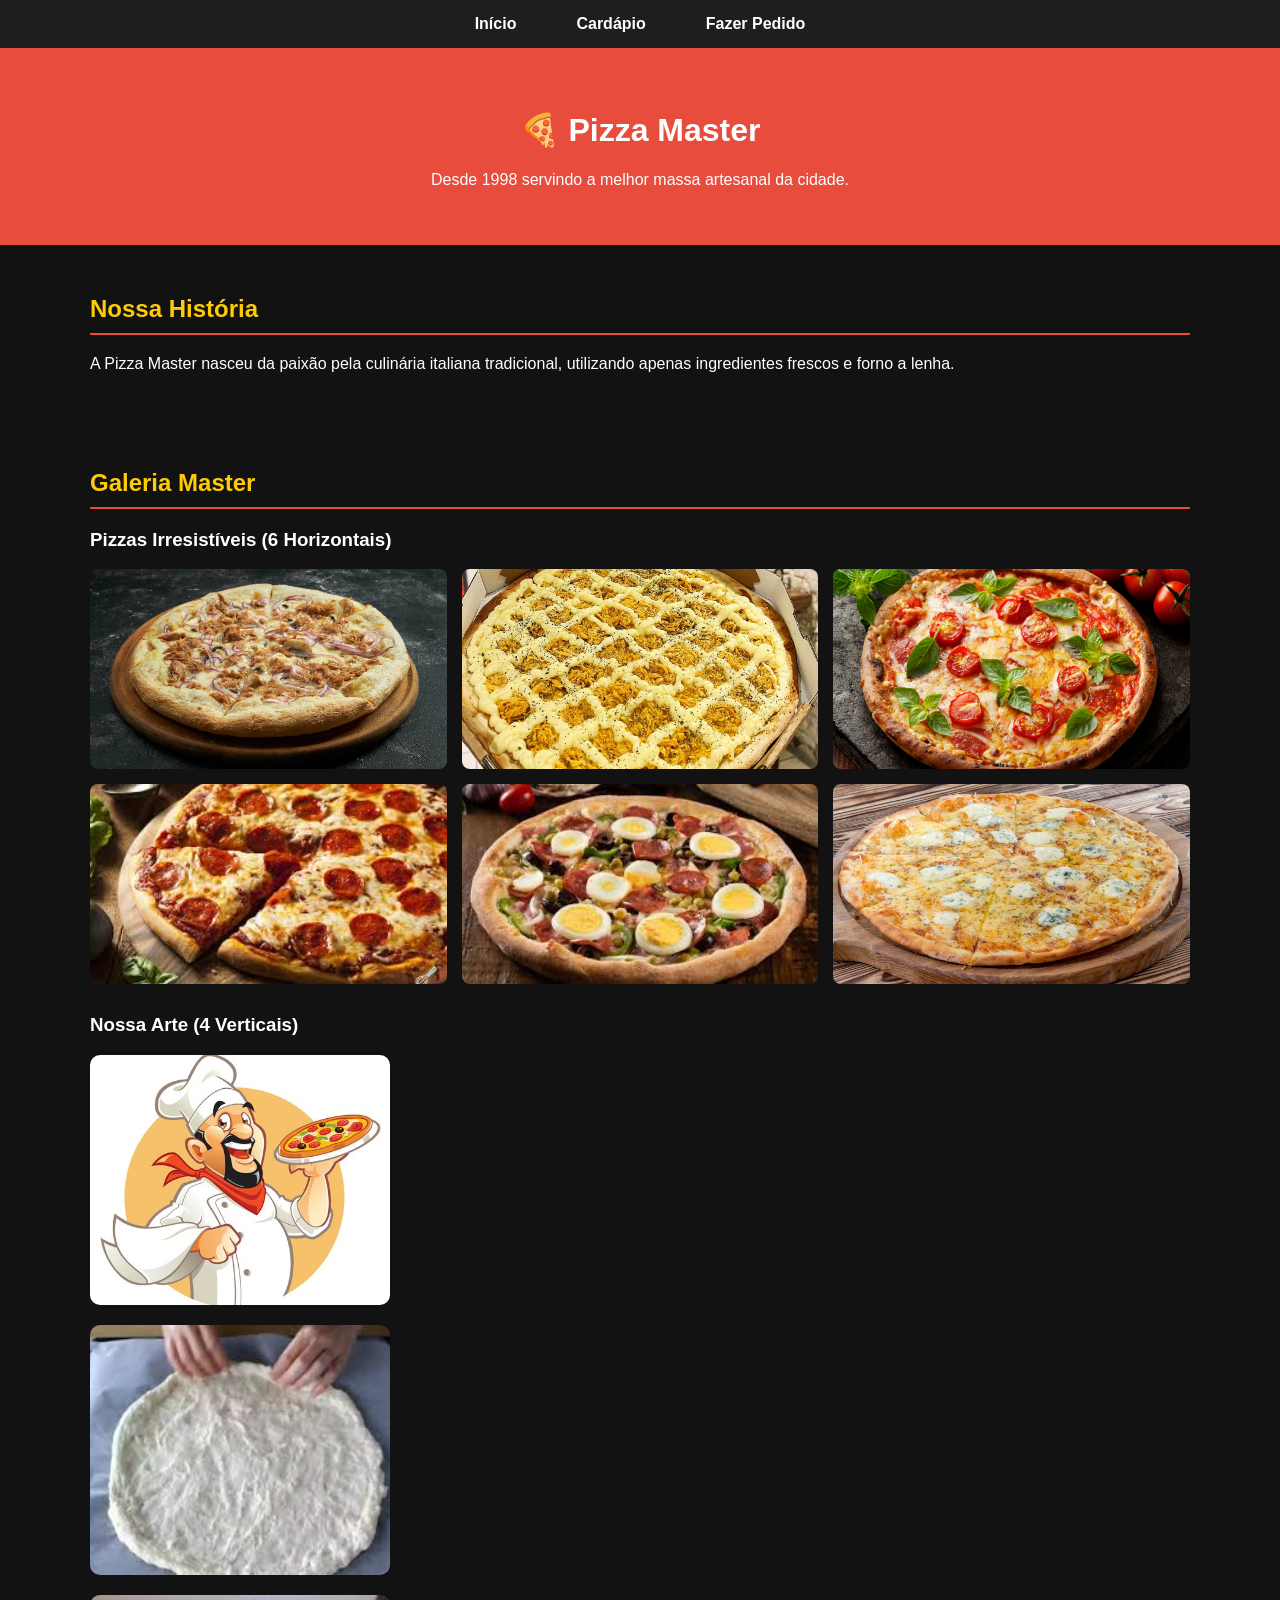
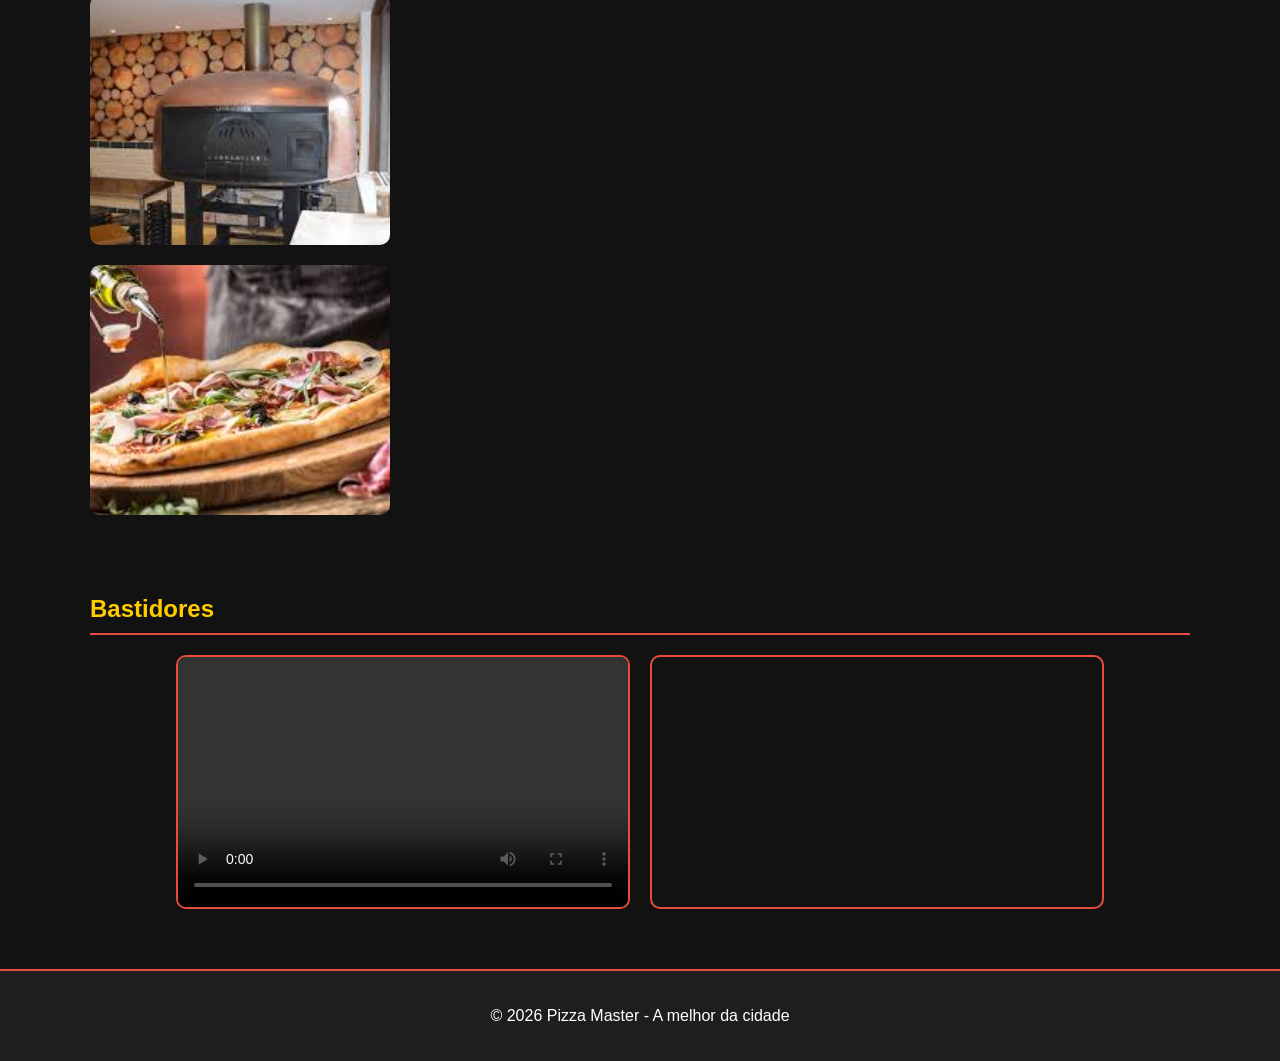
==== index.html @ ec906e21 "first commit" ====
<!DOCTYPE html>
<html lang="pt-br">
<head>
    <meta charset="UTF-8">
    <title>Início | Pizza Master</title>
    <link rel="stylesheet" href="style.css">
</head>
<body>
    <nav>
        <ul>
            <li><a href="index.html">Início</a></li>
            <li><a href="cardapio.html">Cardápio</a></li>
            <li><a href="pedido.html">Fazer Pedido</a></li>
        </ul>
    </nav>
    <header>
        <h1>🍕 Pizza Master</h1>
        <p>Desde 1998 servindo a melhor massa artesanal da cidade.</p>
    </header>
    <main>
        <section>
            <h2>Nossa História</h2>
            <p>A Pizza Master nasceu da paixão pela culinária italiana tradicional, utilizando apenas ingredientes frescos e forno a lenha.</p>
        </section>

        <section id="galeria">
            <h2>Galeria Master</h2>
            <h3>Pizzas Irresistíveis (6 Horizontais)</h3>
            <div class="grid-horizontal">
                <img src="./img/6atum.png" alt="Pizza 1"> <img src="./img/3frango.png" alt="Pizza 2">
                <img src="./img/5marguerita.png" alt="Pizza 3"> <img src="./img/2calabresa.png" alt="Pizza 4">
                <img src="./img/4portuguesa.png" alt="Pizza 5"> <img src="./img/24quejo.png" alt="Pizza 6">
            </div>
            <h3>Nossa Arte (4 Verticais)</h3>
            <div class="grid-vertical">
                <img src="./img/chef.jpg" alt="Chef"> <img src="./img/massa.jpg" alt="Massa">
                <img src="./img/forno.jpg" alt="Forno"> <img src="./img/azeite.jpg" alt="Azeite">
            </div>
        </section>

        <section id="videos">
            <h2>Bastidores</h2>
            <div class="container-videos">
                <video controls><source src="./img/YTDown_YouTube_VEJA-OS-BASTIDORES-DE-UMA-PIZZARIA-ABRIN_Media_ey0IMmdgyuU_004_144p.mp4" type="video/mp4"></video>
                <iframe width="560" height="315" src="https://www.youtube.com/embed/wPrZ1uS_xKE?si=PGlv5amS3TYYhi1I" title="YouTube video player" frameborder="0" allow="accelerometer; autoplay; clipboard-write; encrypted-media; gyroscope; picture-in-picture; web-share" referrerpolicy="strict-origin-when-cross-origin" allowfullscreen></iframe>
            </div>
        </section>
    </main>
    <footer><p>© 2026 Pizza Master - A melhor da cidade</p></footer>
</body>
</html>
---- style.css ----
body {
    font-family: 'Segoe UI', sans-serif;
    background: #121212;
    color: white;
    margin: 0;
}

nav {
    background: #1e1e1e;
    padding: 15px;
    text-align: center;
    border-bottom: 2px solid #e74c3c;
    position: sticky;
    top: 0;
}

nav a {
    color: white;
    text-decoration: none;
    margin: 0 15px;
    font-weight: bold;
}

header {
    background: #e74c3c;
    padding: 40px;
    text-align: center;
}

section {
    padding: 30px;
    max-width: 1100px;
    margin: auto;
}

h2 {
    color: #ffcc00;
    border-bottom: 2px solid #e74c3c;
    padding-bottom: 10px;
}

.grid-horizontal {
  display: grid;
  grid-template-columns: repeat(3, 1fr); 
  gap: 15px;     
  width: 100%;   
  margin-bottom: 30px;
}

.grid-horizontal img {
  width: 100%;    
  height: 200px;   
  object-fit: cover; 
  border-radius: 8px;
}

.grid-vertical {
  display: grid;
  grid-template-columns: 1fr; 
  gap: 20px;                 
  justify-items: center;     
  width: 100%;
}

.grid-vertical img {
  width: 300px;              
  height: 250px;             
  object-fit: cover;         
  border-radius: 10px;
  margin-right: 3000px;
 
}

img {
    width: 100%;
    border-radius: 10px;
    transition: 0.3s;
}

img:hover {
    transform: scale(1.05);
}

.container-videos {
    display: flex;
    gap: 20px;
    flex-wrap: wrap;
    justify-content: center;
}

video,
iframe {
    width: 450px;
    height: 250px;
    border: 2px solid #e74c3c;
    border-radius: 10px;
}

footer {
    background: #1e1e1e;
    padding: 20px;
    text-align: center;
    border-top: 2px solid #e74c3c;
    margin-top: 30px;
}
nav ul {
  list-style: none;
  display: flex;
  justify-content: center;
  gap: 30px;
  margin: 0;
  padding: 0;
  list-style: none;
  text-decoration: none;
}
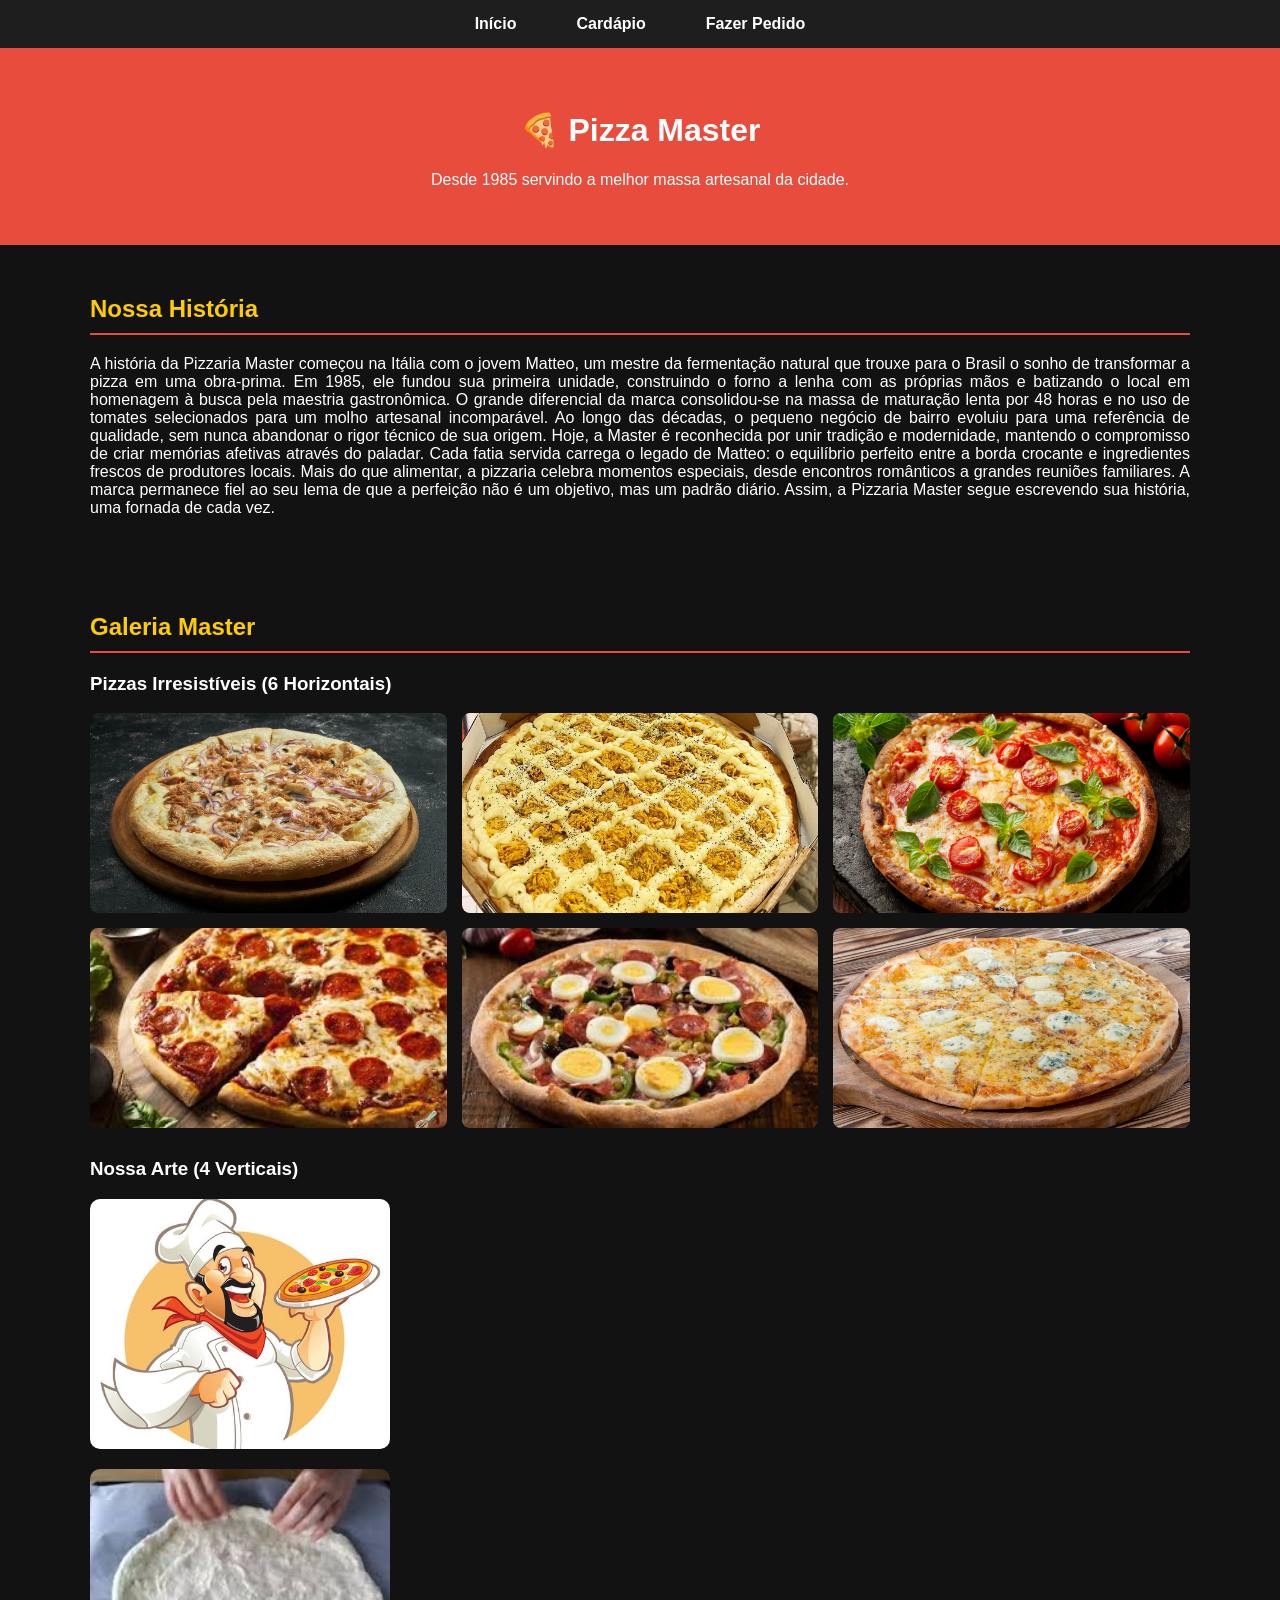
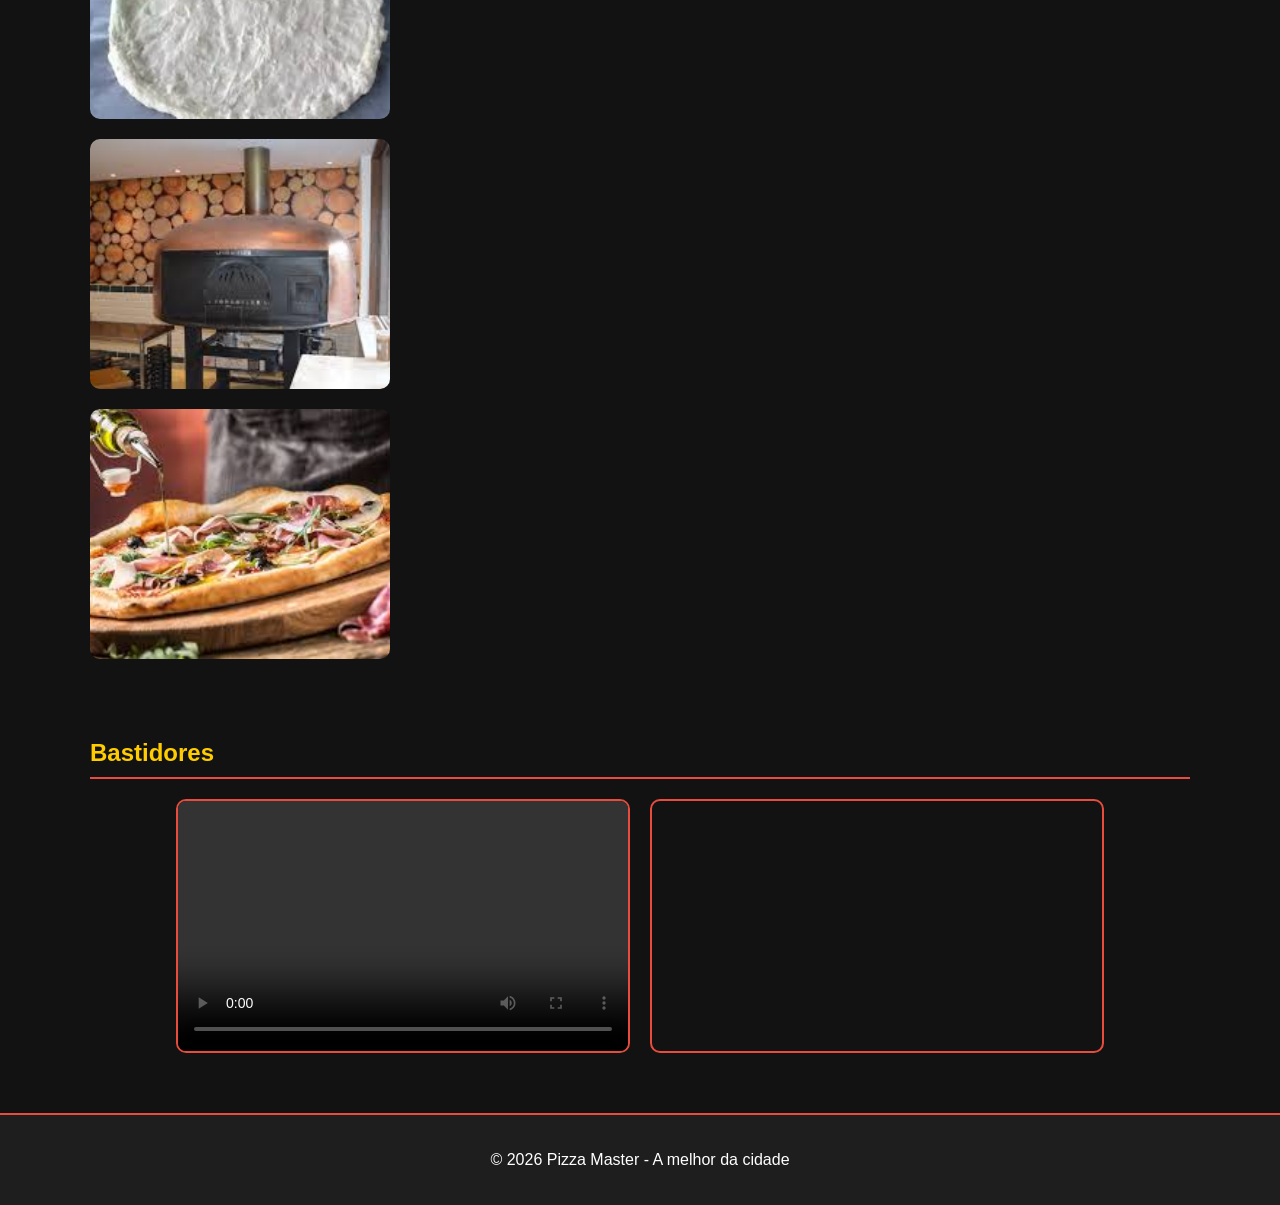
==== commit 74ba067a: "first commit" ====
--- a/index.html
+++ b/index.html
@@ -2,7 +2,8 @@
 <html lang="pt-br">
 <head>
     <meta charset="UTF-8">
-    <title>Início | Pizza Master</title>
+    <title>IPizza Master</title>
+    <link rel="icon" href="./img/pizzas.jpg">
     <link rel="stylesheet" href="style.css">
 </head>
 <body>
@@ -15,12 +16,12 @@
     </nav>
     <header>
         <h1>🍕 Pizza Master</h1>
-        <p>Desde 1998 servindo a melhor massa artesanal da cidade.</p>
+        <p>Desde 1985 servindo a melhor massa artesanal da cidade.</p>
     </header>
     <main>
-        <section>
+        <section class="historia">
             <h2>Nossa História</h2>
-            <p>A Pizza Master nasceu da paixão pela culinária italiana tradicional, utilizando apenas ingredientes frescos e forno a lenha.</p>
+            <p>A história da Pizzaria Master começou na Itália com o jovem Matteo, um mestre da fermentação natural que trouxe para o Brasil o sonho de transformar a pizza em uma obra-prima. Em 1985, ele fundou sua primeira unidade, construindo o forno a lenha com as próprias mãos e batizando o local em homenagem à busca pela maestria gastronômica. O grande diferencial da marca consolidou-se na massa de maturação lenta por 48 horas e no uso de tomates selecionados para um molho artesanal incomparável. Ao longo das décadas, o pequeno negócio de bairro evoluiu para uma referência de qualidade, sem nunca abandonar o rigor técnico de sua origem. Hoje, a Master é reconhecida por unir tradição e modernidade, mantendo o compromisso de criar memórias afetivas através do paladar. Cada fatia servida carrega o legado de Matteo: o equilíbrio perfeito entre a borda crocante e ingredientes frescos de produtores locais. Mais do que alimentar, a pizzaria celebra momentos especiais, desde encontros românticos a grandes reuniões familiares. A marca permanece fiel ao seu lema de que a perfeição não é um objetivo, mas um padrão diário. Assim, a Pizzaria Master segue escrevendo sua história, uma fornada de cada vez.</p>
         </section>
 
         <section id="galeria">
--- a/style.css
+++ b/style.css
@@ -114,3 +114,6 @@
   text-decoration: none;
 }
 
+.historia p {text-align: justify;
+
+}
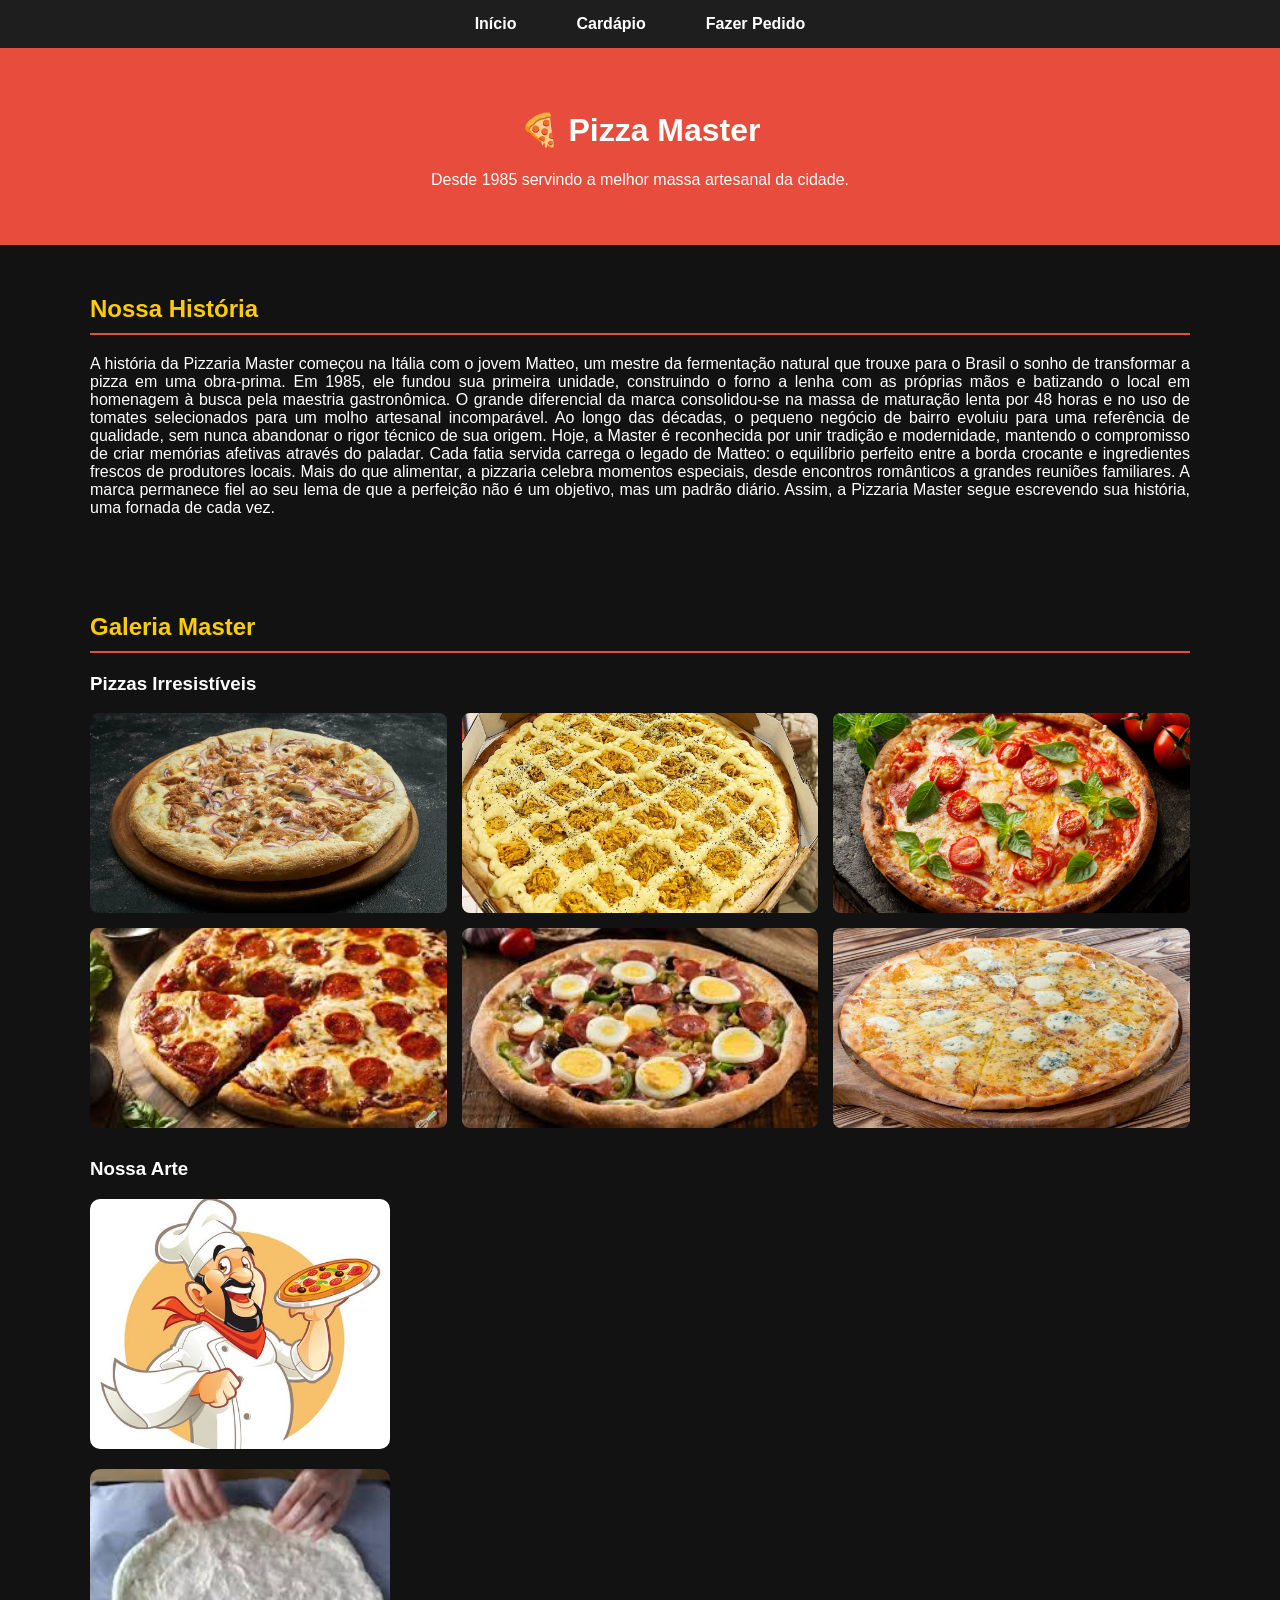
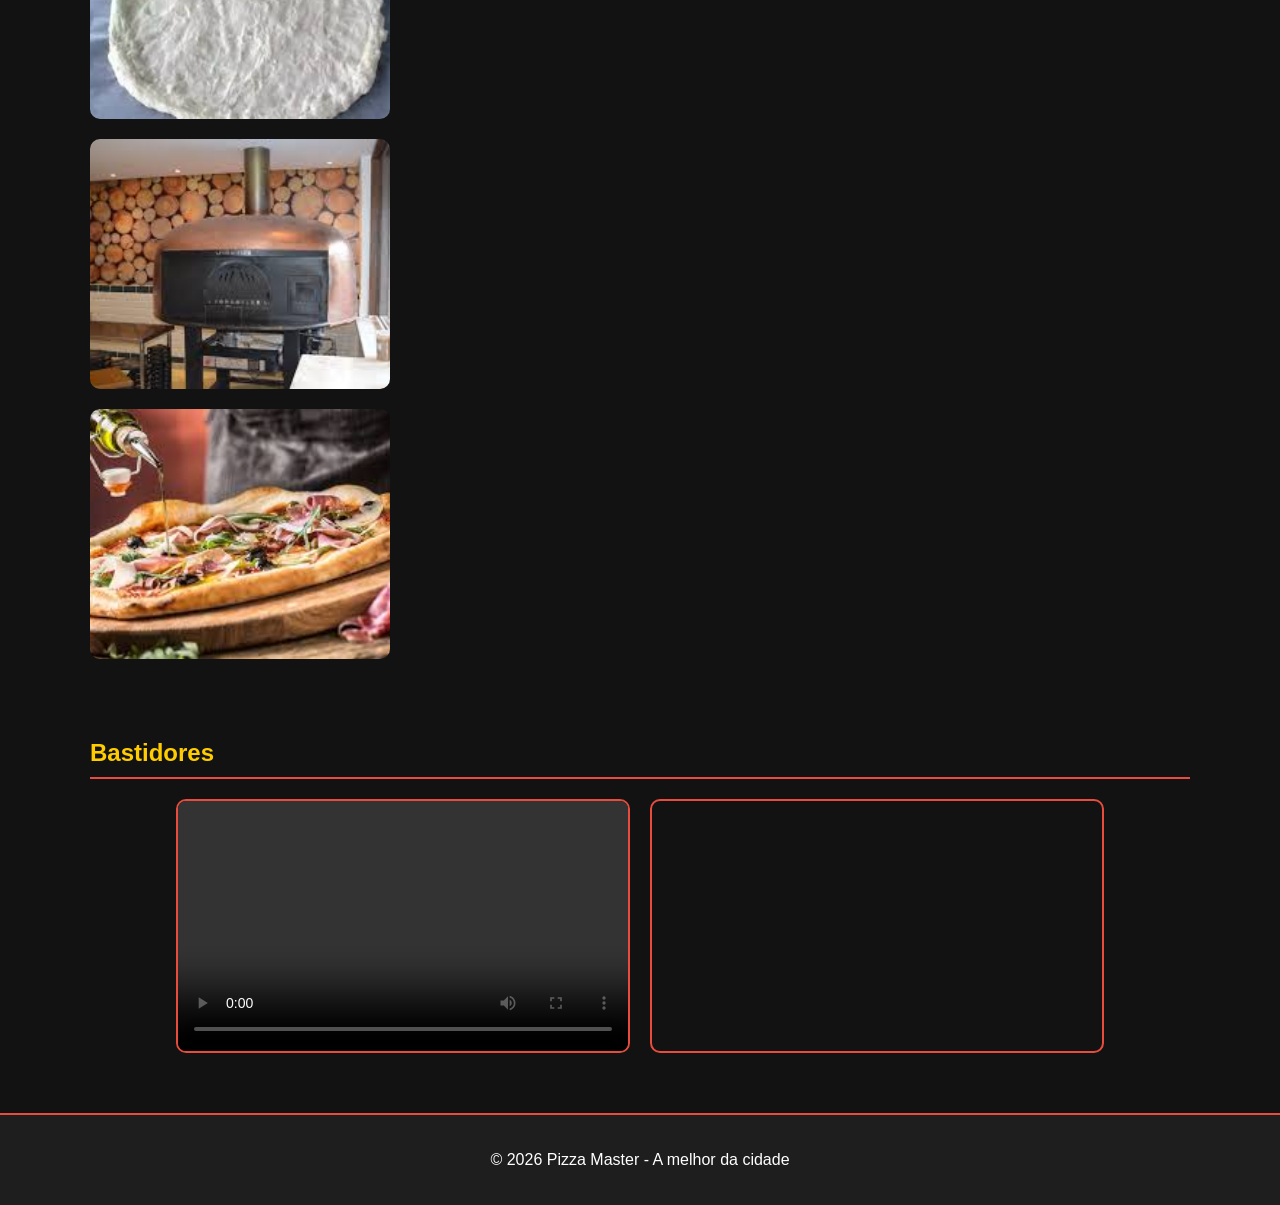
==== commit 415b3a24: "first comamittat" ====
--- a/index.html
+++ b/index.html
@@ -26,13 +26,13 @@
 
         <section id="galeria">
             <h2>Galeria Master</h2>
-            <h3>Pizzas Irresistíveis (6 Horizontais)</h3>
+            <h3>Pizzas Irresistíveis </h3>
             <div class="grid-horizontal">
                 <img src="./img/6atum.png" alt="Pizza 1"> <img src="./img/3frango.png" alt="Pizza 2">
                 <img src="./img/5marguerita.png" alt="Pizza 3"> <img src="./img/2calabresa.png" alt="Pizza 4">
                 <img src="./img/4portuguesa.png" alt="Pizza 5"> <img src="./img/24quejo.png" alt="Pizza 6">
             </div>
-            <h3>Nossa Arte (4 Verticais)</h3>
+            <h3>Nossa Arte </h3>
             <div class="grid-vertical">
                 <img src="./img/chef.jpg" alt="Chef"> <img src="./img/massa.jpg" alt="Massa">
                 <img src="./img/forno.jpg" alt="Forno"> <img src="./img/azeite.jpg" alt="Azeite">
--- a/style.css
+++ b/style.css
@@ -48,6 +48,7 @@
 }
 
 .grid-horizontal img {
+
   width: 100%;    
   height: 200px;   
   object-fit: cover; 
@@ -116,4 +117,7 @@
 
 .historia p {text-align: justify;
 
-}+}
+
+nav ul li a:hover {
+    color: #da0303;}
